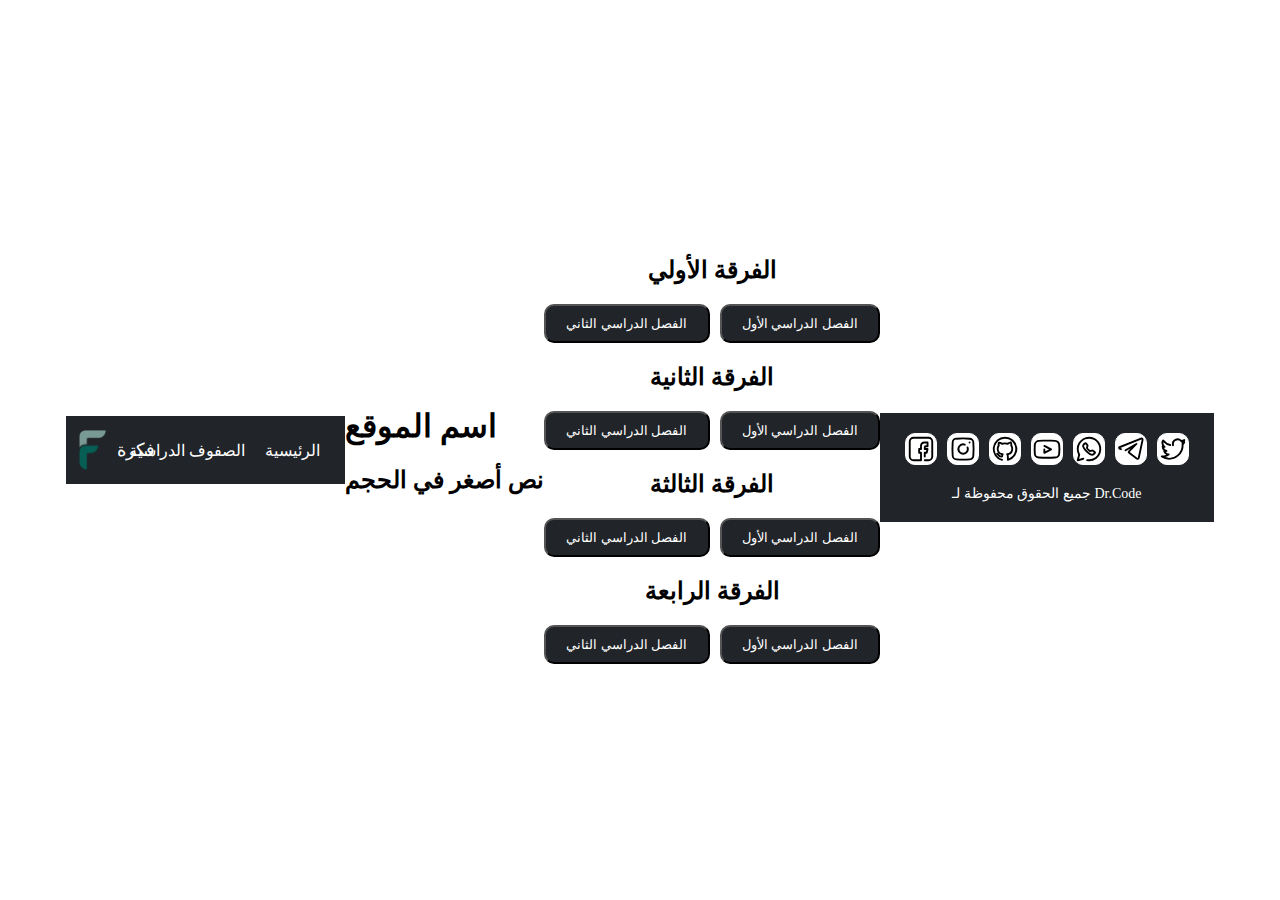
==== index.html @ 322229bc "Update index.html" ====
<!DOCTYPE html lang="en">
<html>
<head>
  <meta name="viewport" content="width=device-width, initial-scale=1.0">
  <meta http-equiv="Content-Type" content="text/html;charset=UTF-8">
  <title>Dr.Code</title>
  <link rel="stylesheet" href="style.css">
</head>
<body>
  
  
  
  <header>
    <div class="logo">
      <img src="img/logo.png" alt="Logo">
      <span>فكرة</span>
    </div>
    <nav>
      <ul>
        <li class="dropdown">
          <a href="#">الصفوف الدراسية</a>
          <div class="dropdown-content">
            <a href="#">الدراسية</a>
            <div class="dropdown-content">
            <a href="#">الدراسية</a>
            <div class="dropdown-content">
            <a href="#">الدراسية</a>
            <div class="dropdown-content">
            <a href="#">الدراسية</a>
          </div>
        </li>
        <li><a href="#">الرئيسية</a></li>
      </ul>
    </nav>
  </header>
  
          <!-- Header Start -->
    <div class="header_name">
  <h1>اسم الموقع</h1>
  <h2>نص أصغر في الحجم</h2>
</div>

    <!-- Header End -->
      
      
      
      
      
  <main>
    
    <!--الفرقة الاولي-->
    
   <div class="section">
     <h2>الفرقة الأولي</h2>
   </div>
   <div class="button-container">
     <button onclick="location.href='books.html?year=1&semester=2'"> الفصل الدراسي الثاني</button>
     <button onclick="location.href='books.html?year=1&semester=1'">الفصل الدراسي الأول</button>
   </div>
   
   
   
   <div class="section">
     <h2>الفرقة الثانية</h2>
   </div>
   <div class="button-container">
     <button onclick="location.href='books.html?year=2&semester=2'"> الفصل الدراسي الثاني</button>
     <button onclick="location.href='books.html?year=2&semester=1'">الفصل الدراسي الأول</button>
   </div>
   
   
   <div class="section">
     <h2>الفرقة الثالثة</h2>
   </div>
   <div class="button-container">
     <button onclick="location.href='books.html?year=3&semester=2'"> الفصل الدراسي الثاني</button>
     <button onclick="location.href='books.html?year=3&semester=1'">الفصل الدراسي الأول</button>
   </div>
   
   
   <div class="section">
     <h2>الفرقة الرابعة</h2>
   </div>
   <div class="button-container">
     <button onclick="location.href='books.html?year=4&semester=2'"> الفصل الدراسي الثاني</button>
     <button onclick="location.href='books.html?year=4&semester=1'">الفصل الدراسي الأول</button>
   </div>
  
   </main>
  
  
  
    <footer>
      <div class="social-media">
        
        
        <?xml version="1.0" ?><svg viewBox="0 0 32 32" xmlns="http://www.w3.org/2000/svg"><title/><g data-name="facebook fb face book" id="facebook_fb_face_book"><path d="M24,3H8A5,5,0,0,0,3,8V24a5,5,0,0,0,5,5h8a1,1,0,0,0,1-1V20a1,1,0,0,0-1-1H15V17h1a1,1,0,0,0,1-1V12.5A2.5,2.5,0,0,1,19.5,10H22v2H21a2,2,0,0,0-2,2v2a1,1,0,0,0,1,1h1.72l-.5,2H20a1,1,0,0,0-1,1v4a1,1,0,0,0,2,0V21h1a1,1,0,0,0,1-.76l1-4a1,1,0,0,0-.18-.86A1,1,0,0,0,23,15H21V14h2a1,1,0,0,0,1-1V9a1,1,0,0,0-1-1H19.5A4.51,4.51,0,0,0,15,12.5V15H14a1,1,0,0,0-1,1v4a1,1,0,0,0,1,1h1v6H8a3,3,0,0,1-3-3V8A3,3,0,0,1,8,5H24a3,3,0,0,1,3,3V24a3,3,0,0,1-3,3H20a1,1,0,0,0,0,2h4a5,5,0,0,0,5-5V8A5,5,0,0,0,24,3Z"/></g></svg>
        
        
        <?xml version="1.0" ?><svg viewBox="0 0 32 32" xmlns="http://www.w3.org/2000/svg"><title/><g data-name="ig instagram insta photo" id="ig_instagram_insta_photo"><path d="M20.45,13.32a1,1,0,0,0-.57,1.3,4,4,0,1,1-2.31-2.3,1,1,0,1,0,.71-1.87,6,6,0,0,0-6.37,9.85,6,6,0,0,0,8.48,0,6,6,0,0,0,1.36-6.41A1,1,0,0,0,20.45,13.32Z"/><circle cx="23" cy="9" r="1"/><path d="M28,9a5,5,0,0,0-4.9-5h0A77.11,77.11,0,0,0,9,4,5,5,0,0,0,4,8.92,91.91,91.91,0,0,0,4,23a5,5,0,0,0,4.9,5h0c2.36.22,4.73.34,7.1.34s4.71-.11,7.05-.34A5,5,0,0,0,28,23.08,87.09,87.09,0,0,0,28,9ZM26,23a3,3,0,0,1-3,3h-.1A71.73,71.73,0,0,1,9,26a3,3,0,0,1-3-3.08A92.4,92.4,0,0,1,6,9,3,3,0,0,1,9.09,6q3.44-.31,6.9-.32T23,6a3,3,0,0,1,3,3.08A85.13,85.13,0,0,1,26,23Z"/></g></svg>
        
        
        
        <?xml version="1.0" ?><svg viewBox="0 0 32 32" xmlns="http://www.w3.org/2000/svg"><title/><g data-name="github coding dev developer" id="github_coding_dev_developer"><path d="M16,3a13,13,0,0,0-3.46,25.53,1,1,0,1,0,.53-1.92,11,11,0,1,1,7-.4,15.85,15.85,0,0,0-.3-3.92A6.27,6.27,0,0,0,24.68,16a6.42,6.42,0,0,0-1.05-3.87,7.09,7.09,0,0,0-.4-3.36,1,1,0,0,0-1.1-.67,8,8,0,0,0-3.37,1.28A11.35,11.35,0,0,0,16,9a13.09,13.09,0,0,0-3,.43A5.74,5.74,0,0,0,9.62,8.25a1,1,0,0,0-1,.66,7.06,7.06,0,0,0-.37,3.19A7.15,7.15,0,0,0,7.2,16a6.66,6.66,0,0,0,5,6.28,7.43,7.43,0,0,0-.15.79c-1,.06-1.58-.55-2.32-1.48a3.45,3.45,0,0,0-1.94-1.53,1,1,0,0,0-1.15.76A1,1,0,0,0,7.35,22c.16,0,.55.52.77.81a4.74,4.74,0,0,0,3.75,2.25,4.83,4.83,0,0,0,1.3-.18h0a1,1,0,0,0,.29-.14l0,0a.72.72,0,0,0,.18-.21.34.34,0,0,0,.08-.09.85.85,0,0,0,.06-.17,1.52,1.52,0,0,0,.06-.2v0a4.11,4.11,0,0,1,.46-1.91,1,1,0,0,0-.76-1.65A4.6,4.6,0,0,1,9.2,16a4.84,4.84,0,0,1,.87-3,1,1,0,0,0,.24-.83,5,5,0,0,1,0-1.85,3.59,3.59,0,0,1,1.74.92,1,1,0,0,0,1,.23A12.49,12.49,0,0,1,16,11a9.91,9.91,0,0,1,2.65.43,1,1,0,0,0,1-.18,5,5,0,0,1,2-1,4.11,4.11,0,0,1,0,1.91,1.05,1.05,0,0,0,.32,1A4,4,0,0,1,22.68,16a4.29,4.29,0,0,1-4.41,4.46,1,1,0,0,0-.94.65,1,1,0,0,0,.28,1.11c.59.51.5,4,.47,5.36a1,1,0,0,0,.38.81,1,1,0,0,0,.62.21,1.07,1.07,0,0,0,.25,0A13,13,0,0,0,16,3Z"/></g></svg>
        
        
        
        
        <?xml version="1.0" ?><svg viewBox="0 0 32 32" xmlns="http://www.w3.org/2000/svg"><title/><g data-name="youtube youtuber video play" id="youtube_youtuber_video_play"><path d="M30,12a5.71,5.71,0,0,0-5.31-5.7C18.92,6,13.06,6,7.33,6.28,4.51,6.28,2,9,2,12a43.69,43.69,0,0,0,0,8.72,5.32,5.32,0,0,0,5.28,5.33h0q4.35.24,8.72.24t8.67-.23A5.34,5.34,0,0,0,30,20.8,31.67,31.67,0,0,0,30,12Zm-2,8.63a.49.49,0,0,0,0,.12,3.36,3.36,0,0,1-3.39,3.34,166,166,0,0,1-17.28,0A3.36,3.36,0,0,1,4,20.65a42,42,0,0,1,0-8.47.45.45,0,0,0,0-.11A3.78,3.78,0,0,1,7.38,8.28c2.86-.13,5.74-.19,8.62-.19s5.76.06,8.62.19h.05c1.71,0,3.33,1.84,3.33,3.79a.76.76,0,0,0,0,.15A30.11,30.11,0,0,1,28,20.61Z"/><path d="M20.79,15.51l-7.14-3.68a1,1,0,1,0-.92,1.78l5.43,2.79-4,2.07V16.4a1,1,0,0,0-2,0v3.72a1,1,0,0,0,1,1,1,1,0,0,0,.46-.11l7.14-3.72a1,1,0,0,0,.54-.89A1,1,0,0,0,20.79,15.51Z"/></g></svg>
        
        
        <?xml version="1.0" ?><svg viewBox="0 0 32 32" xmlns="http://www.w3.org/2000/svg"><title/><g data-name="wa whatsapp message communication chat" id="wa_whatsapp_message_communication_chat"><path d="M16,3A13,13,0,0,0,4.53,22.13L3,27.74a1,1,0,0,0,.27,1A1,1,0,0,0,4,29a.84.84,0,0,0,.27,0l5.91-1.65a1,1,0,0,0-.53-1.93L5.42,26.56l1.15-4.3a1,1,0,0,0-.1-.76A11,11,0,1,1,16,27a11.23,11.23,0,0,1-1.84-.15,1,1,0,0,0-1.15.82,1,1,0,0,0,.82,1.15A13,13,0,1,0,16,3Z"/><path d="M15,11.21l-1.16-1.6a2.06,2.06,0,0,0-1.5-.84,2.08,2.08,0,0,0-1.62.6l-1.2,1.2a2.81,2.81,0,0,0-.8,2.08c0,1.77,1.36,4,4,6.6,3.09,3,5.23,4,6.69,4a2.7,2.7,0,0,0,2-.81l1.2-1.2a2,2,0,0,0-.24-3.11L20.8,17a2.09,2.09,0,0,0-1.83-.3l-1.49.47a.53.53,0,0,1-.26-.09,11.42,11.42,0,0,1-2.35-2.26.31.31,0,0,1,0-.11c.13-.44.35-1.15.5-1.64A2,2,0,0,0,15,11.21Zm1.29,7.63a2.33,2.33,0,0,0,1.75.2l1.54-.46,1.61,1.25L20,21c-.48.47-2.25.33-5.86-3.21-3-2.91-3.41-4.5-3.41-5.18A.89.89,0,0,1,11,12l1.28-1.19,1.18,1.65c-.16.49-.39,1.22-.51,1.65A2.12,2.12,0,0,0,13,15.51,11.24,11.24,0,0,0,16.33,18.84Z"/></g></svg>
        
        
        

        
        
        
        <?xml version="1.0" ?><svg viewBox="0 0 32 32" xmlns="http://www.w3.org/2000/svg"><title/><g data-name="telegram social media network chat" id="telegram_social_media_network_chat"><path d="M28.59,4.29a2.23,2.23,0,0,0-2.27-.36L3.41,13.1a1.83,1.83,0,0,0,0,3.38l1.48.61a1,1,0,0,0,1.31-.53,1,1,0,0,0-.54-1.31L4.56,14.8l22.51-9a.22.22,0,0,1,.23,0,.24.24,0,0,1,.08.23L23.27,25.21a.4.4,0,0,1-.26.3.39.39,0,0,1-.39-.06l-8-6.24,7.83-7.91a1,1,0,0,0-1.22-1.56L9.75,16.54a1,1,0,1,0,1,1.72l4.83-2.85L13.23,17.8a2,2,0,0,0,.2,3.08l8,6.15a2.4,2.4,0,0,0,1.47.5,2.47,2.47,0,0,0,.83-.15,2.37,2.37,0,0,0,1.52-1.75L29.33,6.47A2.23,2.23,0,0,0,28.59,4.29Z"/></g></svg>
        
        <?xml version="1.0" ?><svg viewBox="0 0 32 32" xmlns="http://www.w3.org/2000/svg"><title/><g data-name="twitter bird social media trending" id="twitter_bird_social_media_trending"><path d="M28.77,8.11a.87.87,0,0,0-.23-.2A4.69,4.69,0,0,0,29,6.54a1,1,0,0,0-.44-1,1,1,0,0,0-1.1,0,6.42,6.42,0,0,1-2.28.92,6.21,6.21,0,0,0-7.08-1A6.07,6.07,0,0,0,15,12.2a1,1,0,0,0,2-.4A4.08,4.08,0,0,1,19,7.28a4.24,4.24,0,0,1,5.12,1,1,1,0,0,0,.88.28l.25,0a1,1,0,0,0,.34,1.62,1,1,0,0,0-.36.88,13.07,13.07,0,0,1-4.89,11.24A12.75,12.75,0,0,1,7.69,24.61a9.06,9.06,0,0,0,4.54-2.18,1,1,0,0,0,.15-1.09,1,1,0,0,0-.93-.57,4,4,0,0,1-3-1.39,3.63,3.63,0,0,0,1-.35A1,1,0,0,0,10,18a1,1,0,0,0-.76-.84,4.42,4.42,0,0,1-3-2.48c.24,0,.48.05.74.06a1,1,0,0,0,1-.62A1,1,0,0,0,7.67,13C6,11.48,5.59,9.85,5.83,8.7a13.88,13.88,0,0,0,7,4,1,1,0,1,0,.38-2A12.1,12.1,0,0,1,6.39,6.31a1,1,0,0,0-.75-.38,1,1,0,0,0-.78.33,5.34,5.34,0,0,0-.31,6l-.09,0a1,1,0,0,0-.52.81,5.84,5.84,0,0,0,1.95,4.47,1,1,0,0,0-.18,1,6.63,6.63,0,0,0,3.18,3.57A13.89,13.89,0,0,1,4,23a1,1,0,0,0-.5,1.86A16.84,16.84,0,0,0,12,27.35a15.16,15.16,0,0,0,9.6-3.57,15.12,15.12,0,0,0,5.69-12.42,4.62,4.62,0,0,0,1.62-2.25A1,1,0,0,0,28.77,8.11Z"/></g></svg>
        
        
      </div>
      <div class="rights">
        جميع الحقوق محفوظة لـ Dr.Code
      </div>
    </footer>
  
  
  
  
</body>
</html>
---- style.css ----
body {
  display: flex;
  align-items: center;
  justify-content: center; 
  min-height: 100vh; 
      margin: 0;
      padding: 0;
}
    
    
    header {
      background-color: #212429;
      display: flex;
      align-items: center;
      justify-content: space-between;
      padding: 10px;
    }
    
    .logo {
        width:48px;
        height:48px;
      display: flex;
      align-items: center;
    }
    
    .logo img {
      width: 40px;
      height: 40px;
      margin-right: 10px;
    }
    
    .logo span {
      color: #fff;
      font-size: 18px;
    }
    
    nav {
      display: flex;
      align-items: center;
    }
    
    ul {
      list-style: none;
      margin: 0;
      padding: 0;
      display: flex;
    }
    
    li {
      margin-right: 10px;
    }
    
    a {
      color: #fff;
      text-decoration: none;
      padding: 5px;
      border-radius: 5px;
      transition: background-color 0.3s;
    }
    
    a:hover {
      background-color: gray;
    }
    
    .dropdown-content {
      display: none;
      position: absolute;
      background-color: #212429;
      min-width: 160px;
      box-shadow: 0px 8px 16px 0px rgba(0,0,0,0.2);
      border-radius: 5px;
      z-index: 1;
      margin-top: 17px;
    }
    
    .dropdown:hover .dropdown-content {
      display: block;
    }
    
    .dropdown-content a {
      display: block;
      padding: 10px;
      color: #fff;
      text-decoration: none;
    }
    
    .dropdown-content a:hover {
      background-color: gray;
    }

  
  


    
    
    
        
        
        .section {
          display: flex;
          flex-direction: column;
          align-items: center;
          justify-content: center;
         
          
        }
    
        .title {
          font-size: 24px;
          text-align: center;
          margin-bottom: 20px;
        }
    
        .button-container {
          display: flex;
          justify-content: center;
          gap: 10px;
        }
    
         .button-container button {
          display: inline-block;
          padding: 10px 20px;
          border-radius: 10px;
          background-color: #212429;
          color: #fff;
          text-decoration: none;
          transition: background-color 0.3s;
        }
    
        .button:hover {
          background-color: gray;
        }
    
    
    
  
  
    
  
      footer {
        background-color: #212429;
        color: #fff;
        text-align: center;
        padding: 20px;
        margin-top: 35px;
      }
  
      .social-media {
        display: flex;
        justify-content: center;
        margin-bottom: 20px;
      }
  
      .social-media img {
        width: 30px;
        height: 30px;
        margin: 0 5px;
        border: 1px solid #fff;
        border-radius: 50%;
        cursor: pointer;
      }
      .social-media svg {
        background: #fff;
        width: 30px;
        height: 30px;
        margin: 0 5px;
        border: 1px solid #ffffff;
        border-radius: 10px;
        cursor: pointer;
        
      }
  
      .rights {
        font-size: 14px;
      }
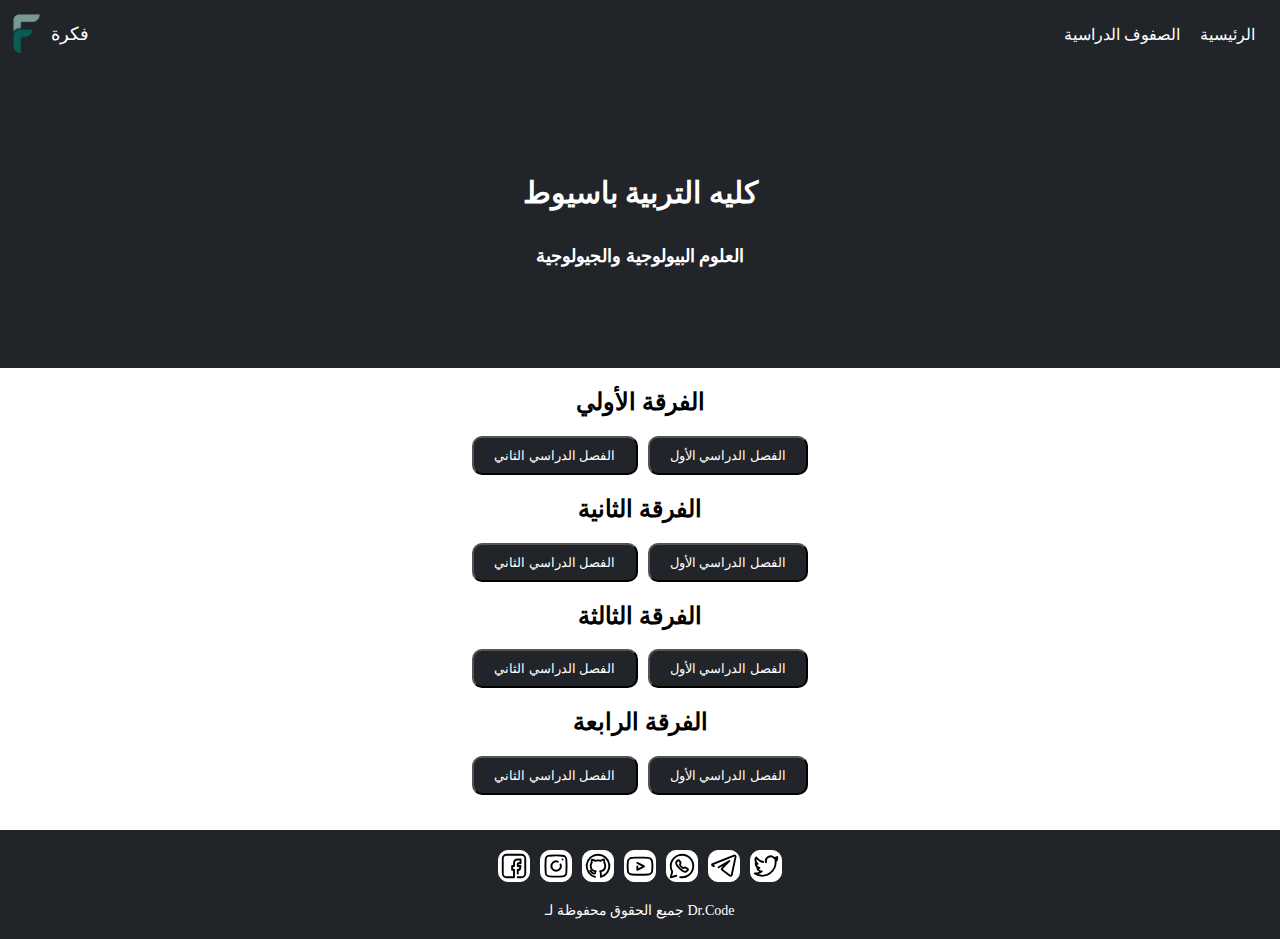
==== commit 8bfd1a61: "Update index.html" ====
--- a/index.html
+++ b/index.html
@@ -36,16 +36,12 @@
   
           <!-- Header Start -->
     <div class="header_name">
-  <h1>اسم الموقع</h1>
-  <h2>نص أصغر في الحجم</h2>
+  <h1>كليه التربية باسيوط</h1>
+  <h2>العلوم البيولوجية والجيولوجية</h2>
 </div>
 
     <!-- Header End -->
-      
-      
-      
-      
-      
+    
   <main>
     
     <!--الفرقة الاولي-->
--- a/style.css
+++ b/style.css
@@ -1,10 +1,6 @@
 
     
         body {
-  display: flex;
-  align-items: center;
-  justify-content: center; 
-  min-height: 100vh; 
       margin: 0;
       padding: 0;
 }
@@ -93,7 +89,25 @@
   
   
 
+.header_name {
+    background: #212429;
+    width: 100%;
+    height: 300px;
+    display: flex;
+    flex-direction: column;
+    justify-content: center;
+    align-items: center;
+  }
 
+  .header_name h1 {
+    color: #ffffff;
+    font-size: 30px;
+  }
+
+  .header_name h2 {
+    color: #ffffff;
+    font-size: 18px;
+  }
     
     
     
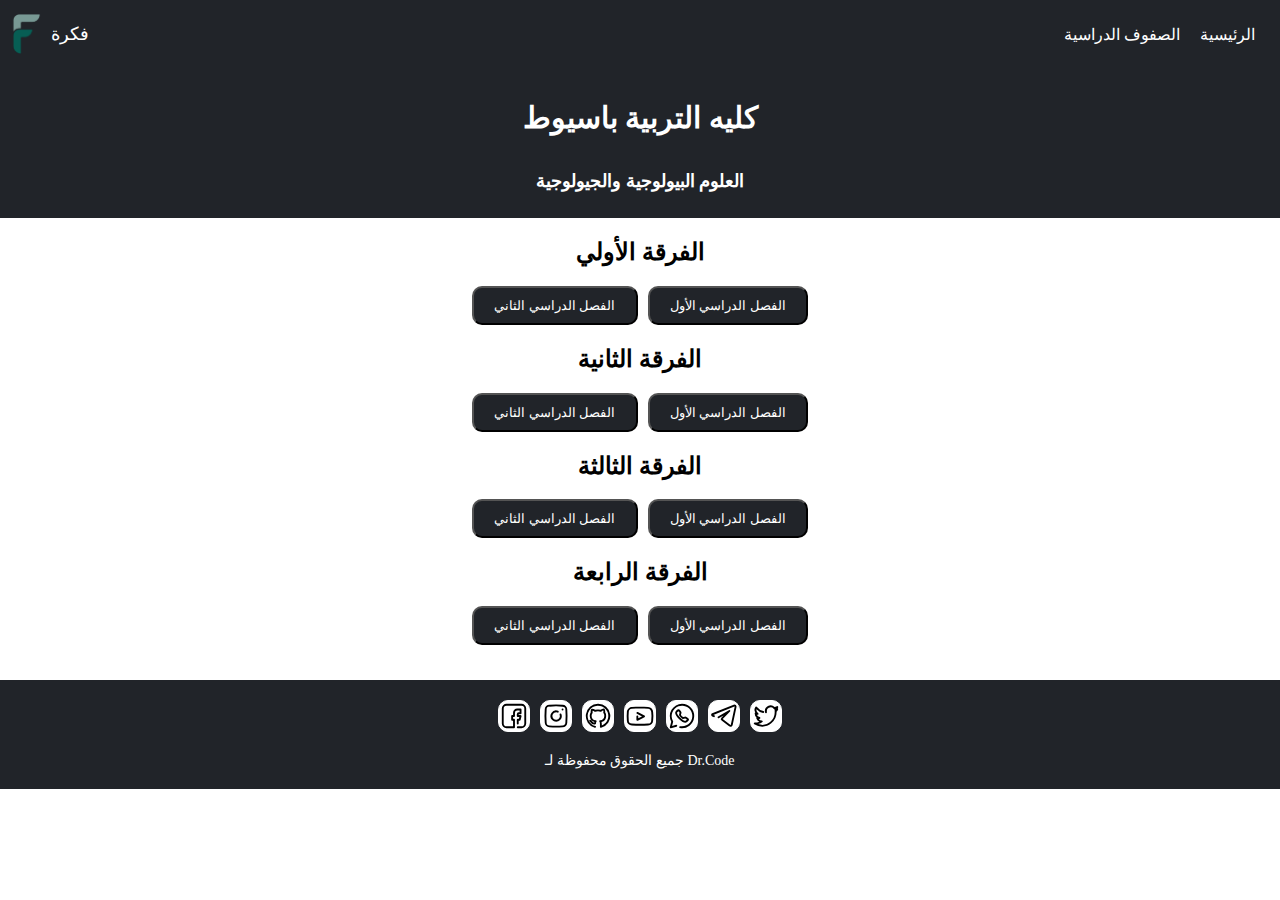
==== commit 28cf00ea: "Update index.html" ====
--- a/index.html
+++ b/index.html
@@ -1,5 +1,5 @@
-<!DOCTYPE html lang="en">
-<html>
+<html lang="en">
+
 <head>
   <meta name="viewport" content="width=device-width, initial-scale=1.0">
   <meta http-equiv="Content-Type" content="text/html;charset=UTF-8">
--- a/style.css
+++ b/style.css
@@ -92,7 +92,7 @@
 .header_name {
     background: #212429;
     width: 100%;
-    height: 300px;
+    height: 150px;
     display: flex;
     flex-direction: column;
     justify-content: center;
